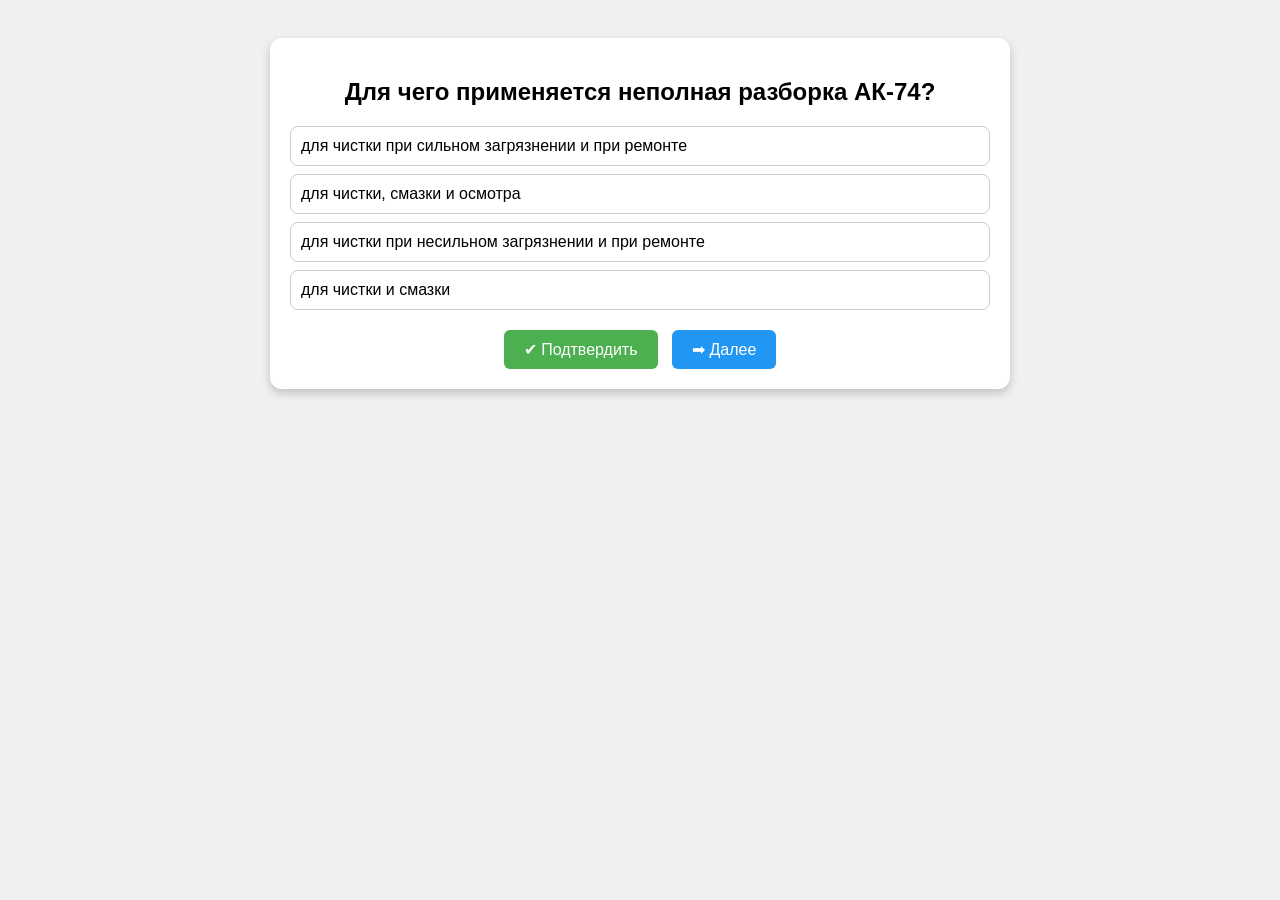
==== index.html @ 8f2a7454 "Add files via upload" ====
<!DOCTYPE html>
<html lang="ru">
<head>
  <meta charset="UTF-8">
  <title>Тест-викторина</title>
  <link rel="stylesheet" href="style.css">
</head>
<body>
  <div id="quiz-container">
    <h2 id="question"></h2>
    <div id="options"></div>
    <p id="result"></p>
    <div class="buttons">
      <button id="confirm">✔ Подтвердить</button>
      <button id="next" disabled>➡ Далее</button>
    </div>
  </div>
  <script src="script.js"></script>
</body>
</html>
---- style.css ----
body {
  font-family: Arial, sans-serif;
  background: #f0f0f0;
  text-align: center;
  padding: 30px;
}

#quiz-container {
  background: white;
  padding: 20px;
  border-radius: 12px;
  box-shadow: 0 4px 10px rgba(0,0,0,0.2);
  max-width: 700px;
  margin: auto;
}

#question {
  margin-bottom: 20px;
}

.option {
  display: block;
  background: #fff;
  border: 1px solid #ccc;
  padding: 10px;
  margin: 8px 0;
  border-radius: 8px;
  cursor: pointer;
  text-align: left;
}

.option.selected { background: #d9eaff; }
.option.correct  { background: #c8f7c5; }
.option.wrong    { background: #f7c5c5; }

.buttons { margin-top: 20px; }
button {
  padding: 10px 20px;
  margin: 0 5px;
  border: none;
  border-radius: 6px;
  font-size: 16px;
  cursor: pointer;
}
#confirm { background: #4CAF50; color: white; }
#next    { background: #2196F3; color: white; }
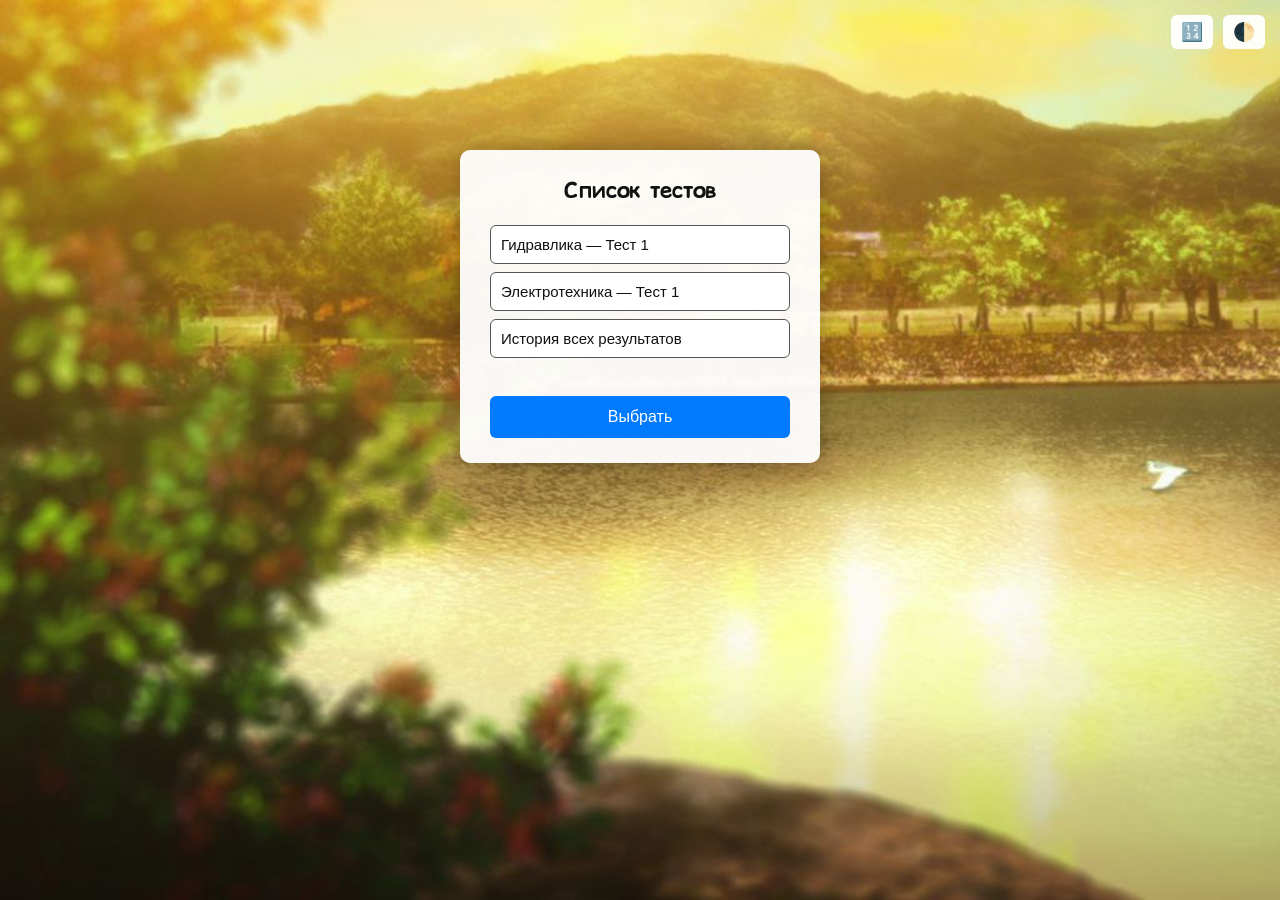
==== commit 8a22b387: "Полная загрузка текущей версии" ====
--- a/index.html
+++ b/index.html
@@ -1,20 +1,209 @@
 <!DOCTYPE html>
 <html lang="ru">
 <head>
-  <meta charset="UTF-8">
-  <title>Тест-викторина</title>
-  <link rel="stylesheet" href="style.css">
+<meta charset="UTF-8">
+<title>Тесты</title>
+<link href="https://fonts.googleapis.com/css2?family=Comic+Relief&display=swap" rel="stylesheet">
+<style>
+:root {
+    --bg: white;
+    --text: #111;
+    --accent: #007bff;
+    --window-bg: rgba(255,255,255,0.95);
+}
+
+body.dark {
+    --bg: #121212;
+    --text: #f5f5f5;
+    --window-bg: rgba(30,30,30,0.95);
+}
+
+body {
+    margin: 0;
+    padding: 0;
+    background: var(--bg) url("background.jpg") center/cover no-repeat fixed;
+    font-family: Arial, sans-serif;
+    color: var(--text);
+    transition: background-color 0.6s, color 0.6s;
+}
+
+/* Панель в правом верхнем углу */
+.corner-controls {
+    position: fixed;
+    top: 15px;
+    right: 15px;
+    display: flex;
+    gap: 10px;
+    z-index: 10;
+}
+
+.icon-btn {
+    background: var(--window-bg);
+    border: none;
+    padding: 6px 10px;
+    border-radius: 6px;
+    cursor: pointer;
+    color: var(--text);
+    font-size: 18px;
+    transition: 0.2s;
+}
+.icon-btn:hover { transform: scale(1.1); }
+
+.count-popup {
+    position: absolute;
+    top: 40px;
+    right: 0;
+    background: var(--window-bg);
+    border-radius: 8px;
+    padding: 10px 15px;
+    box-shadow: 0 0 10px rgba(0,0,0,0.25);
+    display: none;
+    text-align: center;
+}
+.count-popup input {
+    width: 70px;
+    padding: 5px;
+    text-align: center;
+}
+
+/* Белое окно */
+.window {
+    background: var(--window-bg);
+    width: 300px;
+    margin: 150px auto 0 auto;
+    padding: 25px 30px;
+    border-radius: 10px;
+    box-shadow: 0 0 20px rgba(0,0,0,0.25);
+    position: relative;
+    overflow: hidden;
+    text-align: center;
+}
+
+h1 {
+    font-family: 'Comic Relief', cursive;
+    font-size: 22px;
+    margin-top: 0;
+    margin-bottom: 20px;
+}
+
+.test-list {
+    text-align: left;
+    margin-bottom: 20px;
+    max-height: 200px;
+    overflow-y: auto;
+}
+
+.test-btn {
+    width: 100%;
+    padding: 10px;
+    margin-bottom: 8px;
+    border: 1px solid #555;
+    background: var(--bg);
+    border-radius: 6px;
+    cursor: pointer;
+    text-align: left;
+    font-size: 15px;
+    transition: 0.2s;
+    color: var(--text);
+}
+
+.test-btn:hover { background: rgba(0,0,0,0.1); }
+.selected { border-color: var(--accent); background: rgba(0,123,255,0.1); }
+
+.start-btn {
+    width: 100%;
+    padding: 12px;
+    background: var(--accent);
+    border: none;
+    color: white;
+    border-radius: 6px;
+    cursor: pointer;
+    font-size: 16px;
+    margin-top: 10px;
+    transition: 0.3s;
+}
+.start-btn:hover { background: #005fcc; }
+
+</style>
 </head>
 <body>
-  <div id="quiz-container">
-    <h2 id="question"></h2>
-    <div id="options"></div>
-    <p id="result"></p>
-    <div class="buttons">
-      <button id="confirm">✔ Подтвердить</button>
-      <button id="next" disabled>➡ Далее</button>
+
+<!-- Панель управления -->
+<div class="corner-controls">
+    <button class="icon-btn" onclick="toggleCount()">🔢</button>
+    <button class="icon-btn" onclick="toggleTheme()">🌓</button>
+
+    <div class="count-popup" id="count-popup">
+        <label>Вопросов:<br>
+            <input id="count" type="number" min="1" value="25">
+        </label>
     </div>
-  </div>
-  <script src="script.js"></script>
+</div>
+
+<!-- Окно со списком тестов -->
+<div class="window" id="window">
+    <h1>Список тестов</h1>
+    <div class="test-list" id="list"></div>
+    <button class="start-btn" onclick="go()">Выбрать</button>
+</div>
+
+<script>
+let selectedId = null;
+
+// Загружаем список тестов
+fetch('tests.json')
+    .then(r => r.json())
+    .then(data => {
+        const list = document.getElementById('list');
+
+        data.forEach(t => {
+            const btn = document.createElement('button');
+            btn.className = 'test-btn';
+            btn.textContent = t.title;
+            btn.onclick = () => {
+                [...list.children].forEach(b => b.classList.remove('selected'));
+                btn.classList.add('selected');
+                selectedId = t.id;
+            };
+            list.appendChild(btn);
+        });
+
+        // Добавляем кнопку "История результатов"
+        const historyBtn = document.createElement('button');
+        historyBtn.className = 'test-btn';
+        historyBtn.textContent = "История всех результатов";
+        historyBtn.onclick = () => { window.location.href = 'results.html'; };
+        list.appendChild(historyBtn);
+    });
+
+function go() {
+    if (!selectedId) { alert("Выберите тест."); return; }
+    const count = document.getElementById('count').value;
+    window.location.href = `test.html?id=${selectedId}&count=${count}`;
+}
+
+// Простая смена темы
+function toggleTheme() {
+    document.body.classList.toggle('dark');
+    localStorage.setItem('theme', document.body.classList.contains('dark') ? 'dark' : 'light');
+}
+
+// Всплывающее меню выбора количества
+function toggleCount() {
+    const popup = document.getElementById('count-popup');
+    popup.style.display = (popup.style.display === 'block') ? 'none' : 'block';
+}
+
+// Закрытие меню при клике вне него
+document.addEventListener('click', e => {
+    const popup = document.getElementById('count-popup');
+    const btn = e.target.closest('.icon-btn');
+    if (!btn && !popup.contains(e.target)) popup.style.display = 'none';
+});
+
+// сразу применяем сохранённую тему
+if (localStorage.getItem('theme') === 'dark') document.body.classList.add('dark');
+</script>
+
 </body>
 </html>
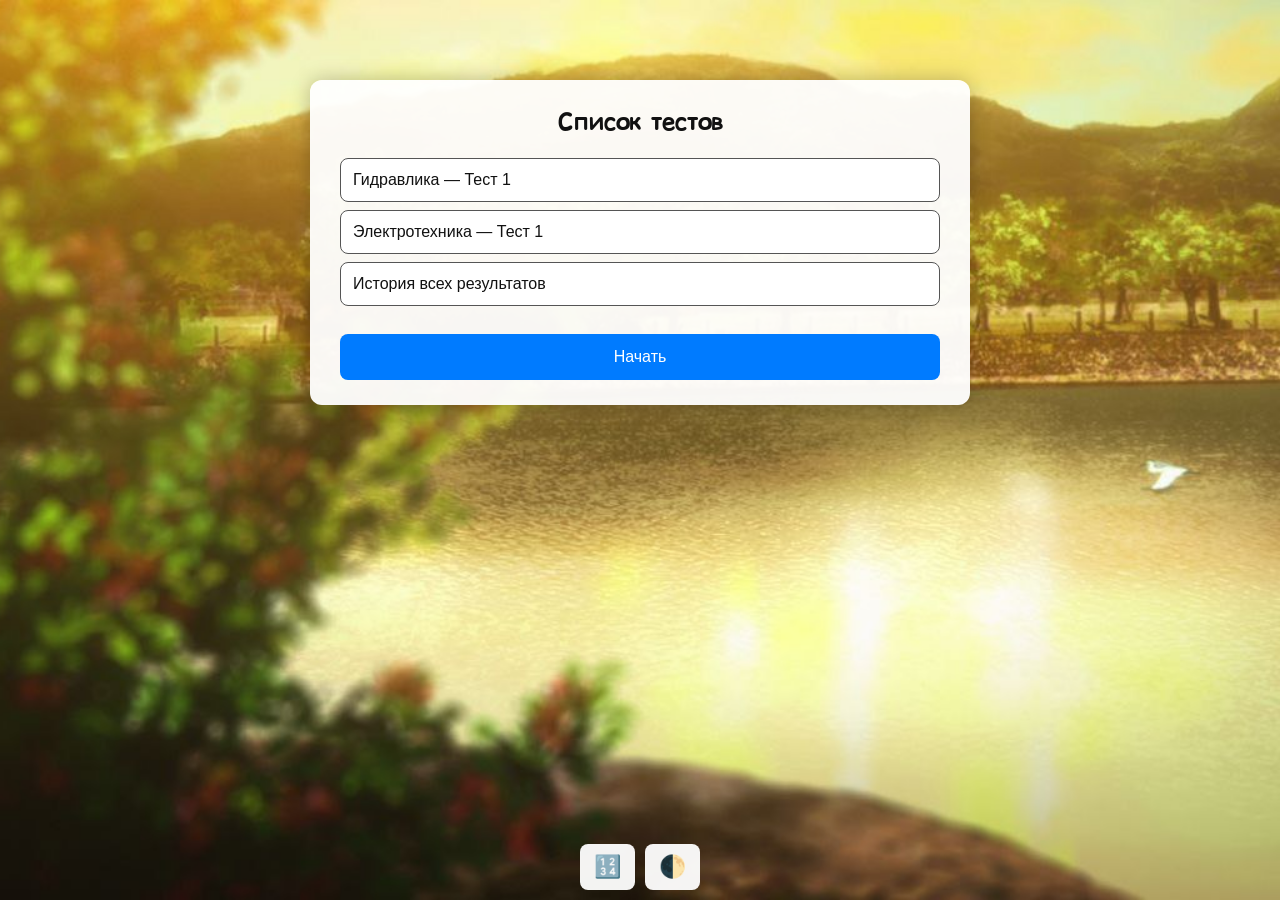
==== commit 1df9ffcc: "Обновление" ====
--- a/index.html
+++ b/index.html
@@ -2,6 +2,7 @@
 <html lang="ru">
 <head>
 <meta charset="UTF-8">
+<meta name="viewport" content="width=device-width, initial-scale=1">
 <title>Тесты</title>
 <link href="https://fonts.googleapis.com/css2?family=Comic+Relief&display=swap" rel="stylesheet">
 <style>
@@ -27,11 +28,12 @@
     transition: background-color 0.6s, color 0.6s;
 }
 
-/* Панель в правом верхнем углу */
+/* --- Панель управления внизу, как в тесте --- */
 .corner-controls {
     position: fixed;
-    top: 15px;
-    right: 15px;
+    bottom: 10px;
+    left: 50%;
+    transform: translateX(-50%);
     display: flex;
     gap: 10px;
     z-index: 10;
@@ -40,95 +42,107 @@
 .icon-btn {
     background: var(--window-bg);
     border: none;
-    padding: 6px 10px;
-    border-radius: 6px;
+    padding: 10px 14px;
+    border-radius: 8px;
     cursor: pointer;
     color: var(--text);
-    font-size: 18px;
+    font-size: 22px;
     transition: 0.2s;
 }
 .icon-btn:hover { transform: scale(1.1); }
 
 .count-popup {
     position: absolute;
-    top: 40px;
-    right: 0;
+    bottom: 50px;
+    left: 50%;
+    transform: translateX(-50%);
     background: var(--window-bg);
-    border-radius: 8px;
-    padding: 10px 15px;
+    border-radius: 10px;
+    padding: 12px 20px;
     box-shadow: 0 0 10px rgba(0,0,0,0.25);
     display: none;
     text-align: center;
 }
 .count-popup input {
-    width: 70px;
-    padding: 5px;
+    width: 80px;
+    padding: 6px;
     text-align: center;
 }
 
-/* Белое окно */
+/* --- Главное окно --- */
 .window {
     background: var(--window-bg);
-    width: 300px;
-    margin: 150px auto 0 auto;
+    width: 95%;
+    max-width: 600px;
+    margin: 80px auto;
     padding: 25px 30px;
-    border-radius: 10px;
+    border-radius: 12px;
     box-shadow: 0 0 20px rgba(0,0,0,0.25);
     position: relative;
-    overflow: hidden;
-    text-align: center;
 }
 
 h1 {
     font-family: 'Comic Relief', cursive;
-    font-size: 22px;
+    font-size: 24px;
     margin-top: 0;
     margin-bottom: 20px;
+    text-align: center;
 }
 
 .test-list {
-    text-align: left;
+    max-height: 350px;
+    overflow-y: auto;
     margin-bottom: 20px;
-    max-height: 200px;
-    overflow-y: auto;
-}
-
+}
+
+/* --- Кнопки тестов --- */
 .test-btn {
     width: 100%;
-    padding: 10px;
+    padding: 12px;
     margin-bottom: 8px;
     border: 1px solid #555;
     background: var(--bg);
-    border-radius: 6px;
+    border-radius: 8px;
     cursor: pointer;
     text-align: left;
-    font-size: 15px;
+    font-size: 16px;
+    color: var(--text);
     transition: 0.2s;
-    color: var(--text);
-}
-
-.test-btn:hover { background: rgba(0,0,0,0.1); }
-.selected { border-color: var(--accent); background: rgba(0,123,255,0.1); }
-
+}
+.test-btn:hover { background: rgba(0,123,255,0.1); }
+.selected { border-color: var(--accent); background: rgba(0,123,255,0.15); }
+
+/* --- Кнопка запуска --- */
 .start-btn {
     width: 100%;
-    padding: 12px;
+    padding: 14px;
     background: var(--accent);
     border: none;
     color: white;
-    border-radius: 6px;
+    border-radius: 8px;
     cursor: pointer;
     font-size: 16px;
-    margin-top: 10px;
     transition: 0.3s;
 }
 .start-btn:hover { background: #005fcc; }
 
+/* --- Мобильная адаптация --- */
+@media (max-width: 600px) {
+    .window { width: 90%; padding: 20px; margin: 40px auto; }
+    h1 { font-size: 22px; }
+    .test-btn { font-size: 18px; padding: 14px; }
+    .start-btn { font-size: 18px; padding: 16px; }
+}
 </style>
 </head>
 <body>
 
-<!-- Панель управления -->
+<div class="window">
+    <h1>Список тестов</h1>
+    <div class="test-list" id="list"></div>
+    <button class="start-btn" onclick="go()">Начать</button>
+</div>
+
 <div class="corner-controls">
     <button class="icon-btn" onclick="toggleCount()">🔢</button>
     <button class="icon-btn" onclick="toggleTheme()">🌓</button>
@@ -140,68 +154,56 @@
     </div>
 </div>
 
-<!-- Окно со списком тестов -->
-<div class="window" id="window">
-    <h1>Список тестов</h1>
-    <div class="test-list" id="list"></div>
-    <button class="start-btn" onclick="go()">Выбрать</button>
-</div>
-
 <script>
 let selectedId = null;
 
 // Загружаем список тестов
 fetch('tests.json')
-    .then(r => r.json())
-    .then(data => {
-        const list = document.getElementById('list');
-
-        data.forEach(t => {
-            const btn = document.createElement('button');
-            btn.className = 'test-btn';
-            btn.textContent = t.title;
-            btn.onclick = () => {
-                [...list.children].forEach(b => b.classList.remove('selected'));
-                btn.classList.add('selected');
-                selectedId = t.id;
-            };
-            list.appendChild(btn);
-        });
-
-        // Добавляем кнопку "История результатов"
-        const historyBtn = document.createElement('button');
-        historyBtn.className = 'test-btn';
-        historyBtn.textContent = "История всех результатов";
-        historyBtn.onclick = () => { window.location.href = 'results.html'; };
-        list.appendChild(historyBtn);
+  .then(r => r.json())
+  .then(data => {
+    const list = document.getElementById('list');
+    data.forEach(t => {
+      const btn = document.createElement('button');
+      btn.className = 'test-btn';
+      btn.textContent = t.title;
+      btn.onclick = () => {
+        [...list.children].forEach(b => b.classList.remove('selected'));
+        btn.classList.add('selected');
+        selectedId = t.id;
+      };
+      list.appendChild(btn);
     });
 
+    // Кнопка истории
+    const historyBtn = document.createElement('button');
+    historyBtn.className = 'test-btn';
+    historyBtn.textContent = "История всех результатов";
+    historyBtn.onclick = () => window.location.href = 'results.html';
+    list.appendChild(historyBtn);
+  });
+
 function go() {
-    if (!selectedId) { alert("Выберите тест."); return; }
-    const count = document.getElementById('count').value;
-    window.location.href = `test.html?id=${selectedId}&count=${count}`;
-}
-
-// Простая смена темы
+  if (!selectedId) return alert("Выберите тест.");
+  const count = document.getElementById('count').value;
+  window.location.href = `test.html?id=${selectedId}&count=${count}`;
+}
+
 function toggleTheme() {
-    document.body.classList.toggle('dark');
-    localStorage.setItem('theme', document.body.classList.contains('dark') ? 'dark' : 'light');
-}
-
-// Всплывающее меню выбора количества
+  document.body.classList.toggle('dark');
+  localStorage.setItem('theme', document.body.classList.contains('dark') ? 'dark' : 'light');
+}
+
 function toggleCount() {
-    const popup = document.getElementById('count-popup');
-    popup.style.display = (popup.style.display === 'block') ? 'none' : 'block';
-}
-
-// Закрытие меню при клике вне него
+  const popup = document.getElementById('count-popup');
+  popup.style.display = (popup.style.display === 'block') ? 'none' : 'block';
+}
+
 document.addEventListener('click', e => {
-    const popup = document.getElementById('count-popup');
-    const btn = e.target.closest('.icon-btn');
-    if (!btn && !popup.contains(e.target)) popup.style.display = 'none';
+  const popup = document.getElementById('count-popup');
+  const btn = e.target.closest('.icon-btn');
+  if (!btn && !popup.contains(e.target)) popup.style.display = 'none';
 });
 
-// сразу применяем сохранённую тему
 if (localStorage.getItem('theme') === 'dark') document.body.classList.add('dark');
 </script>
 
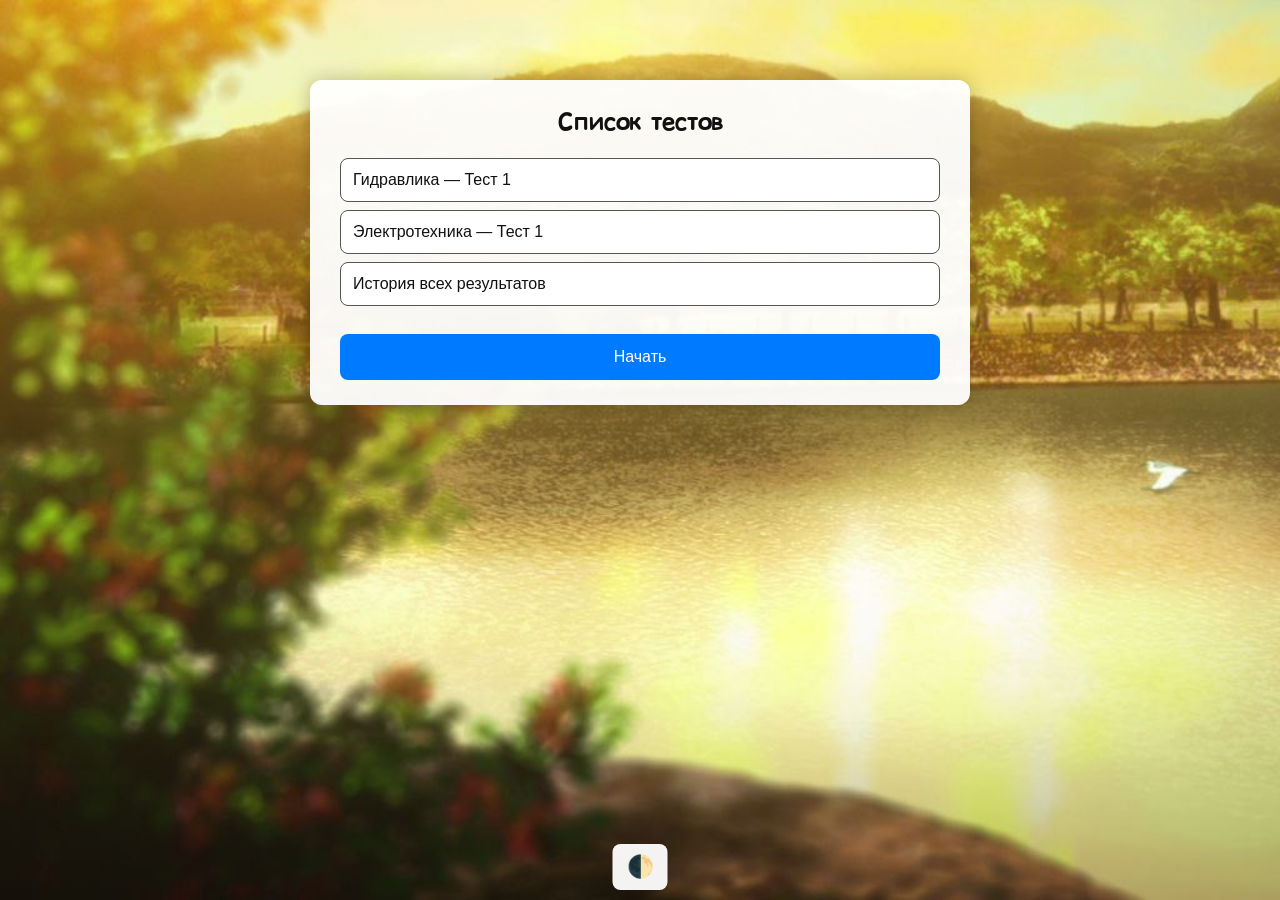
==== commit 30d00f39: "Update index.html" ====
--- a/index.html
+++ b/index.html
@@ -144,7 +144,6 @@
 </div>
 
 <div class="corner-controls">
-    <button class="icon-btn" onclick="toggleCount()">🔢</button>
     <button class="icon-btn" onclick="toggleTheme()">🌓</button>
 
     <div class="count-popup" id="count-popup">
@@ -184,7 +183,6 @@
 
 function go() {
   if (!selectedId) return alert("Выберите тест.");
-  const count = document.getElementById('count').value;
   window.location.href = `test.html?id=${selectedId}&count=${count}`;
 }
 
